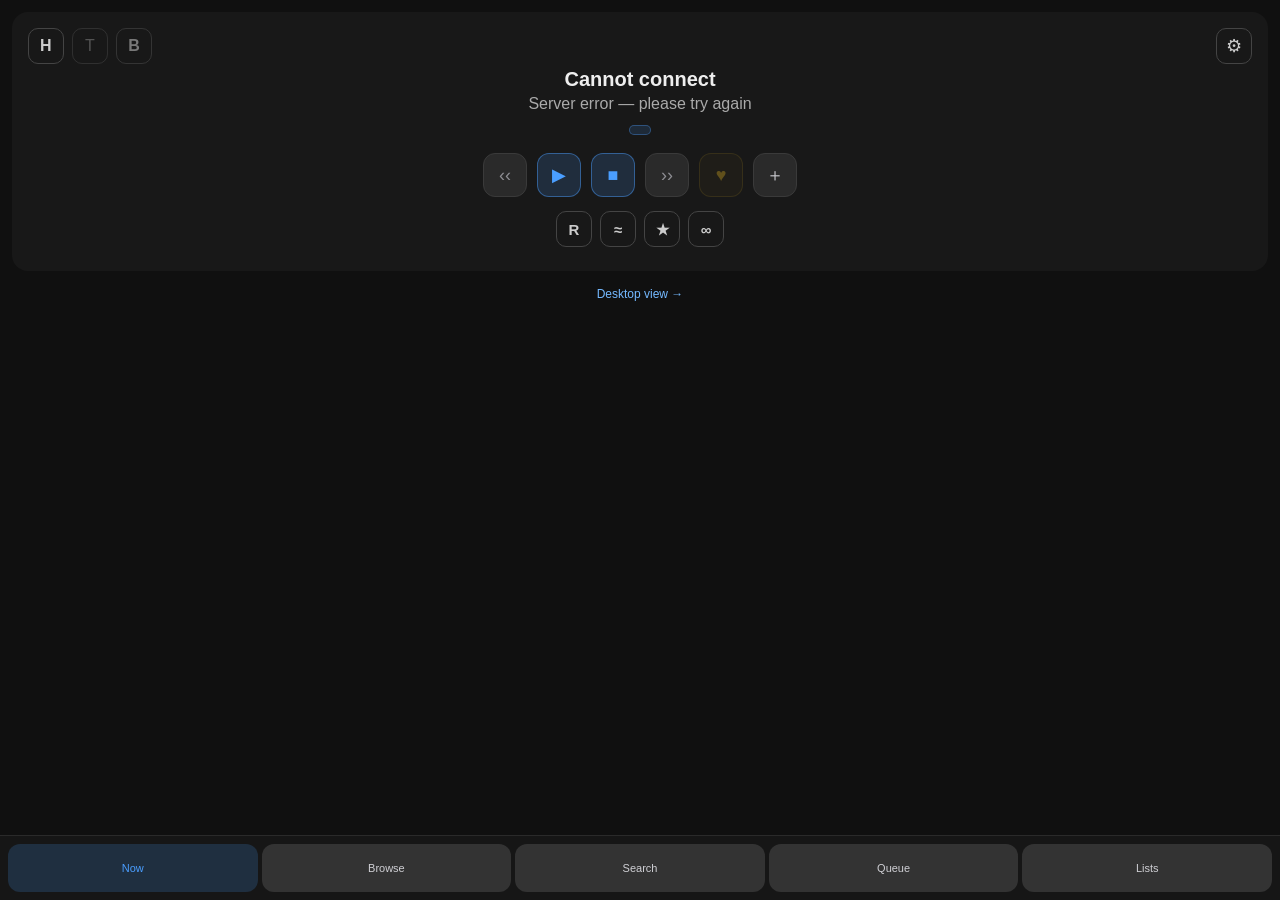
==== static/mobile/index.html @ b75ff3dd "Initial public release of MPD web controller. Flask UI for desktop and mobile with browse, queue, DL" ====
<!doctype html>
<html>
<head>
    <meta charset="utf-8">
    <meta name="viewport" content="width=device-width, initial-scale=1, viewport-fit=cover">
    <title>MPD Mobile</title>
    <link rel="stylesheet" href="/static/mobile/style.css">
</head>
<body>
    <div id="panel-now" class="panel active">
        <div class="now-card">
            <div class="now-top">
                <div class="now-top-left">
                    <button type="button" class="now-icon-btn history-btn" onclick="showTab('recent')" title="History">H</button>
                    <button type="button" class="now-icon-btn timer-btn" id="sleepTimerBtn" onclick="toggleSleepPopover()" title="Sleep timer">T</button>
                    <button type="button" class="now-icon-btn browser-btn" id="browserOutBtn" onclick="toggleBrowserOutput()" title="Play in this browser">B</button>
                </div>
                <button type="button" class="now-icon-btn settings-gear" onclick="showTab('settings')" title="Settings">⚙</button>
            </div>
            <div id="sleepPopover" class="sleep-popover hidden">
                <div class="meta" id="sleepTimerLabel">Sleep off</div>
                <div class="sleep-actions">
                    <button type="button" data-sleep="off" onclick="setSleepTimer('off')">Off</button>
                    <button type="button" data-sleep="30" onclick="setSleepTimer('minutes', 30)">30</button>
                    <button type="button" data-sleep="60" onclick="setSleepTimer('minutes', 60)">60</button>
                    <button type="button" data-sleep="120" onclick="setSleepTimer('minutes', 120)">120</button>
                    <button type="button" data-sleep="180" onclick="setSleepTimer('minutes', 180)">180</button>
                </div>
            </div>
            <img id="coverArt" class="cover-art hidden" alt="">
            <div class="title" id="title">Loading...</div>
            <div class="artist" id="artist"></div>
            <div class="album-row">
                <div class="meta" id="album"></div>
                <button type="button" class="pill accent search-goto-album" id="nowGotoAlbum" title="Go to album" style="display:none" onclick="goToPlayingAlbum()">→</button>
            </div>
            <div class="format-badge" id="audioFormat"></div>
            <div class="meta" id="status"></div>
            <div class="transport">
                <button type="button" class="transport-prev" onclick="cmd('previous')" title="Previous">‹‹</button>
                <button type="button" class="transport-play" id="playPauseBtn" onclick="togglePlayPause()" title="Play">▶︎</button>
                <button type="button" class="transport-stop" onclick="cmd('stop')" title="Stop">■</button>
                <button type="button" class="transport-next" onclick="cmd('next')" title="Next">››</button>
                <button type="button" class="like-btn" id="likeBtn" onclick="likeCurrentSong()" disabled title="Like">♥</button>
                <button type="button" class="transport-add" id="addToPlaylistBtn" onclick="togglePlaylistPopover()" title="Playlist">＋</button>
            </div>
            <div class="mode-row">
                <button type="button" class="now-icon-btn mode-icon" id="randomBtn" onclick="toggleRandom()" title="Shuffle">R</button>
                <button type="button" class="now-icon-btn mode-icon" onclick="addSimilar()" title="Add similar">≈</button>
                <button type="button" class="now-icon-btn mode-icon" onclick="smartRadio(event)" title="Smart radio">★</button>
                <button type="button" class="now-icon-btn mode-icon" id="autoRadioBtn" onclick="toggleAutoRadio()" title="Auto-fill radio">∞</button>
            </div>
            <div class="cast-chip" id="castChip" style="display:none">
                <span class="dlna-icon"></span>
                <span data-dlna-label>DLNA</span>
            </div>
        </div>
    </div>

    <div id="panel-search" class="panel">
        <div class="search-bar">
            <input id="searchBox" placeholder="Search library...">
            <div class="toolbar" id="searchChips">
                <button class="active" data-mode="tracks" onclick="setSearchMode('tracks')">Songs</button>
                <button data-mode="albums" onclick="setSearchMode('albums')">Albums</button>
                <button data-mode="artists" onclick="setSearchMode('artists')">Artists</button>
            </div>
        </div>
        <div id="searchResults" class="scroll"></div>
    </div>

    <div id="panel-lists" class="panel">
        <div class="toolbar">
            <input id="playlistName" placeholder="Playlist name">
            <button onclick="createEmptyPlaylist()">New</button>
            <button onclick="deleteSelectedPlaylist()">Del</button>
        </div>
        <div id="playlistList" class="scroll"></div>
        <div id="playlistTracks" class="scroll"></div>
    </div>

    <div id="panel-queue" class="panel">
        <div class="toolbar">
            <button onclick="loadQueue()">Refresh</button>
            <button onclick="clearQueue()">Clear</button>
        </div>
        <div id="queue" class="scroll"></div>
    </div>

    <div id="panel-recent" class="panel">
        <div class="toolbar">
            <button onclick="showTab('now')">← Back</button>
            <button onclick="loadRecentPlays()">Refresh</button>
            <button onclick="clearRecentPlays()">Clear</button>
            <button onclick="openLikedMobile()">♥ Liked</button>
        </div>
        <div id="recentList" class="scroll"></div>
    </div>

    <div id="panel-browse" class="panel">
        <div class="toolbar">
            <button id="modeFolders" class="active" onclick="setLibMode('folders')">Folders</button>
            <button id="modeAlbums" onclick="setLibMode('albums')">Albums</button>
            <button id="modeArtists" onclick="setLibMode('artists')">Artists</button>
        </div>
        <div class="lib-filter-bar">
            <input id="libFilter" type="search" placeholder="Filter this list…" oninput="onLibFilterInput()">
        </div>
        <div id="folderControls">
            <div class="path">Path: <span id="currentPath">/</span></div>
            <div class="toolbar">
                <button type="button" onclick="goHome()" title="Back to root">←</button>
                <button type="button" onclick="goUp()" title="Up one folder">↑</button>
                <button type="button" class="pill accent" id="playFolderBtn" onclick="playCurrentFolder()" style="display:none" title="Play this folder">▶ Play</button>
            </div>
        </div>
        <div id="libContext" class="path hidden"></div>
        <div id="browser" class="scroll"></div>
    </div>

    <div id="panel-settings" class="panel">
        <div class="toolbar">
            <button onclick="showTab('now')">← Back</button>
            <strong>Settings</strong>
        </div>
        <div class="settings-block">
            <h3 class="panel-label">MPD output</h3>
            <select id="playerSelect" onchange="changePlayer()"></select>
        </div>
        <div class="settings-block">
            <h3 class="panel-label"><span class="dlna-icon"></span> DLNA cast</h3>
            <p class="meta">Scan the network, then pick a TV or speaker. Cast from the blue icon on Now Playing.</p>
            <label class="meta">Public base URL</label>
            <input id="dlnaPublicBase" placeholder="http://192.168.9.232:5000" style="width:100%;margin:6px 0">
            <div class="toolbar">
                <button onclick="saveDlnaPublicBase()">Save URL</button>
                <button class="pill accent" onclick="scanDlnaDevices()">Scan</button>
                <button onclick="clearDlnaTarget()">Clear</button>
            </div>
            <div class="meta" style="margin:8px 0">Target: <span data-dlna-label>No DLNA target</span></div>
            <div id="dlnaDeviceList" class="dlna-mobile-list"></div>
            <div class="meta" id="dlnaMsg"></div>
        </div>
        <div class="settings-block">
            <h3 class="panel-label">Playback</h3>
            <p class="meta">Crossfade blends tracks. MixRamp helps gapless-style overlaps.</p>
            <label class="meta">Crossfade (seconds)</label>
            <input id="xfadeSeconds" type="number" min="0" max="30" step="1" value="0" style="width:100%;margin:6px 0">
            <label class="meta"><input type="checkbox" id="mixrampEnabled"> Enable MixRamp</label>
            <label class="meta">MixRamp dB</label>
            <input id="mixrampDb" type="number" step="1" value="-17" style="width:100%;margin:6px 0">
            <div class="toolbar">
                <button class="pill accent" onclick="savePlaybackSettings()">Save playback</button>
            </div>
            <div class="meta" id="playbackMsg"></div>
        </div>
        <div class="settings-block">
            <h3 class="panel-label">Display</h3>
            <div class="toolbar">
                <button onclick="toggleMobileTheme()">Theme</button>
                <button type="button" id="coverToggleBtn" onclick="toggleMobileCovers()">Cover</button>
                <button onclick="loadMobileRecent(); showTab('recent')">Recent</button>
                <button onclick="openMobileLiked()">Liked</button>
            </div>
            <p class="meta" id="coverToggleHint">Cover art on</p>
        </div>
    </div>

    <nav class="tabbar" id="tabbar">
        <button class="active" data-tab="now" onclick="showTab('now')">Now</button>
        <button data-tab="browse" onclick="showTab('browse')">Browse</button>
        <button data-tab="search" onclick="showTab('search')">Search</button>
        <button data-tab="queue" onclick="showTab('queue')">Queue</button>
        <button data-tab="lists" onclick="showTab('lists')">Lists</button>
    </nav>

    <p class="footer-link"><a href="/?desktop=1" onclick="localStorage.setItem('mpd-prefer-desktop','1')">Desktop view &rarr;</a></p>

    <div id="playlistPopover" class="playlist-popover">
        <div class="popover-head">
            <span>Add to playlist</span>
            <button type="button" class="popover-close" onclick="closePlaylistPopover()">✕</button>
        </div>
        <div id="playlistPopoverList" class="popover-list"></div>
        <div class="popover-new">
            <input id="playlistPopoverNew" placeholder="New playlist name">
            <button type="button" onclick="createAndAddToPlaylist()">Create &amp; add</button>
        </div>
    </div>

    <script src="/static/js/api.js"></script>
    <script src="/static/js/utils.js"></script>
    <script src="/static/js/playlists.js"></script>
    <script src="/static/js/dlna.js"></script>
    <script src="/static/js/shortcuts.js"></script>
    <script src="/static/js/sleeptimer.js"></script>
    <script src="/static/js/browserout.js"></script>
    <script src="/static/js/settings.js?v=5"></script>
    <script src="/static/mobile/app.js"></script>
</body>
</html>
---- static/mobile/style.css ----
* {
    box-sizing: border-box;
}

body {
    margin: 0;
    background: #101010;
    color: #eeeeee;
    font-family: -apple-system, BlinkMacSystemFont, "Segoe UI", sans-serif;
    padding: 12px 12px calc(72px + env(safe-area-inset-bottom));
}

.queue-row.dragging {
    opacity: 0.45;
}

.queue-row.drag-over {
    outline: 1px dashed #4a9eff;
    background: rgba(74, 158, 255, 0.1);
}

.queue-row {
    cursor: grab;
}

body.theme-light {
    background: #eef0f3;
    color: #1a1b1e;
}

body.theme-light .now-card {
    background: #fff;
    color: #1a1b1e;
}

body.theme-light .item {
    background: #fff;
    border-color: #ddd;
    color: #1a1b1e;
}

body.theme-light .tabbar {
    background: #fff;
    border-color: #ddd;
}

body.theme-light .search-bar {
    background: #eef0f3;
}

body.theme-light .search-bar input,
body.theme-light .lib-filter-bar input,
body.theme-light input,
body.theme-light select {
    background: #fff;
    color: #1a1b1e;
    border-color: #ccc;
}

body.theme-light .meta,
body.theme-light .artist,
body.theme-light .item-sub {
    color: #666;
}

.now-card {
    background: #181818;
    border-radius: 16px;
    padding: 16px;
    text-align: center;
    margin-bottom: 12px;
}

.cover-art {
    width: min(70vw, 260px);
    aspect-ratio: 1;
    border-radius: 12px;
    object-fit: cover;
    background: #222;
    margin: 0 auto 12px;
    display: block;
}

body.covers-off .cover-art {
    display: none !important;
}

.title {
    font-size: 20px;
    font-weight: 600;
    overflow-wrap: anywhere;
}

.artist {
    color: #aaa;
    margin-top: 4px;
    overflow-wrap: anywhere;
}

.meta {
    color: #888;
    font-size: 12px;
    margin-top: 4px;
}

.album-row {
    display: flex;
    align-items: center;
    justify-content: center;
    gap: 8px;
    margin-top: 4px;
    min-width: 0;
}

.album-row .meta {
    margin-top: 0;
}

.format-badge {
    display: inline-block;
    margin-top: 8px;
    padding: 4px 10px;
    border-radius: 999px;
    font-size: 11px;
    font-weight: 500;
    background: rgba(74, 158, 255, 0.14);
    color: #4a9eff;
    border: 1px solid rgba(74, 158, 255, 0.35);
}

.transport {
    display: flex;
    justify-content: center;
    gap: 10px;
    margin: 14px 0 2px;
    flex-wrap: wrap;
}

.transport button, .toolbar button, .item button, .tabbar button {
    min-width: 44px;
    min-height: 44px;
    border: none;
    border-radius: 12px;
    background: #333;
    color: #fff;
    font-size: 18px;
    padding: 8px 12px;
    cursor: pointer;
}

.mode-row {
    display: flex;
    gap: 8px;
    flex-wrap: wrap;
    justify-content: center;
    margin: 14px 0 8px;
}

#playerSelect {
    background: #1d1d1d;
    color: #eee;
    border: 1px solid #444;
    border-radius: 8px;
    padding: 8px;
    width: 100%;
    margin-top: 8px;
}

.panel {
    display: none;
}

.panel.active {
    display: block;
}

.search-bar {
    position: sticky;
    top: 0;
    z-index: 10;
    background: #101010;
    padding-bottom: 8px;
}

.search-bar input {
    width: 100%;
    background: #1d1d1d;
    color: #eee;
    border: 1px solid #444;
    border-radius: 12px;
    padding: 12px;
    font-size: 16px;
}

.search-bar #searchChips {
    margin-top: 10px;
    margin-bottom: 0;
}

.lib-filter-bar {
    margin: 0 0 8px;
}

.lib-filter-bar input {
    width: 100%;
    background: #1d1d1d;
    color: #eee;
    border: 1px solid #444;
    border-radius: 12px;
    padding: 12px;
    font-size: 16px;
}

.toolbar button {
    font-size: 14px;
    white-space: nowrap;
}

.toolbar button.active {
    background: rgba(74, 158, 255, 0.22);
    color: #4a9eff;
}

.scroll {
    max-height: calc(100vh - 220px);
    overflow-y: auto;
}

.item {
    display: flex;
    justify-content: space-between;
    align-items: flex-start;
    gap: 8px;
    padding: 10px 4px;
    border-bottom: 1px solid #2a2a2a;
}

.item-name {
    overflow-wrap: anywhere;
    font-size: 15px;
    color: #f0f0f2;
}

.item-sub {
    font-size: 12px;
    color: #b0b0b5;
    margin-top: 2px;
}

.tabbar button {
    color: #d0d0d5;
}

.playable-row {
    cursor: pointer;
}

.track-label {
    display: flex;
    align-items: center;
    gap: 8px;
    min-width: 0;
}

.track-label-text {
    min-width: 0;
    overflow-wrap: anywhere;
}

.track-quality {
    width: 8px;
    height: 8px;
    border-radius: 50%;
    flex-shrink: 0;
}

.track-quality-dsd {
    background: #e8b923;
    box-shadow: 0 0 5px rgba(232, 185, 35, 0.45);
}

.track-quality-hires {
    background: #4a9eff;
    box-shadow: 0 0 5px rgba(74, 158, 255, 0.4);
}

.thumb {
    width: 44px;
    height: 44px;
    border-radius: 8px;
    object-fit: cover;
    background: #222;
    flex-shrink: 0;
}

.row-main {
    display: flex;
    gap: 10px;
    flex: 1;
    min-width: 0;
}

.actions {
    display: flex;
    flex-direction: row;
    flex-wrap: wrap;
    gap: 4px;
    flex-shrink: 0;
    align-items: center;
}

.folder-row .actions,
.actions-vertical {
    flex-direction: row;
    flex-wrap: nowrap;
    align-items: center;
}

.actions button {
    font-size: 11px;
    min-height: 32px;
    min-width: auto;
    padding: 4px 8px;
}

.folder-row .actions button {
    width: auto;
    min-width: 0;
}

.folder-row .row-main,
.folder-row .row-text,
.folder-row .item-name {
    min-width: 0;
    flex: 1;
    white-space: normal;
    overflow-wrap: anywhere;
    word-break: break-word;
}

.row-text {
    min-width: 0;
    flex: 1;
}


.playlist-select {
    background: #1d1d1d;
    color: #eee;
    border: 1px solid #444;
    border-radius: 6px;
    font-size: 11px;
}

.tabbar {
    position: fixed;
    left: 0;
    right: 0;
    bottom: 0;
    display: grid;
    grid-template-columns: repeat(5, 1fr);
    gap: 4px;
    padding: 8px 8px calc(8px + env(safe-area-inset-bottom));
    background: #161616;
    border-top: 1px solid #2a2a2a;
}

.tabbar button {
    font-size: 11px;
    min-height: 48px;
    display: flex;
    flex-direction: column;
    align-items: center;
    justify-content: center;
    gap: 2px;
    color: #d0d0d5;
}

.tabbar button.active {
    background: rgba(74, 158, 255, 0.18);
    color: #4a9eff;
}

.footer-link {
    text-align: center;
    margin: 16px 0;
    font-size: 12px;
}

.footer-link a {
    color: #74b9ff;
    text-decoration: none;
}

.hidden {
    display: none !important;
}

.toolbar {
    display: flex;
    gap: 6px;
    flex-wrap: wrap;
    margin-bottom: 8px;
}

.toolbar input {
    flex: 1;
    min-width: 120px;
    background: #1d1d1d;
    color: #eee;
    border: 1px solid #444;
    border-radius: 8px;
    padding: 8px;
}

.transport button {
    min-width: 44px;
    min-height: 44px;
}

.transport .transport-play,
.transport .transport-stop {
    background: rgba(74, 158, 255, 0.16);
    border: 1px solid rgba(74, 158, 255, 0.45);
    color: #4a9eff !important;
    -webkit-text-fill-color: #4a9eff;
    text-shadow: none;
    filter: none;
}

.transport .transport-play.is-playing,
.transport #playPauseBtn.is-playing {
    background: rgba(74, 158, 255, 0.28);
    border-color: rgba(74, 158, 255, 0.65);
    color: #4a9eff !important;
    -webkit-text-fill-color: #4a9eff;
    box-shadow: 0 0 12px rgba(74, 158, 255, 0.25);
}

.transport .transport-prev,
.transport .transport-next {
    background: #2a2a2a;
    border: 1px solid #3a3a3a;
    color: #8e8e93;
}

.transport .transport-add {
    background: #2a2a2a;
    border: 1px solid #3a3a3a;
    color: #c7c7cc;
}

.transport .like-btn {
    background: rgba(232, 185, 35, 0.1);
    border: 1px solid rgba(232, 185, 35, 0.35);
    color: #e8b923;
    text-shadow: 0 0 8px rgba(232, 185, 35, 0.25);
}

.transport .like-btn.liked {
    background: rgba(232, 185, 35, 0.2);
    border-color: rgba(232, 185, 35, 0.55);
    color: #f0d060;
    text-shadow: 0 0 10px rgba(232, 185, 35, 0.4);
    box-shadow: 0 0 12px rgba(232, 185, 35, 0.18);
}

.transport .like-btn:disabled {
    opacity: 0.35;
    text-shadow: none;
}

body.theme-light .transport .transport-play,
body.theme-light .transport .transport-stop {
    background: rgba(37, 99, 235, 0.12);
    border-color: rgba(37, 99, 235, 0.4);
    color: #2563eb;
}

body.theme-light .transport .transport-prev,
body.theme-light .transport .transport-next {
    background: #e8e8ea;
    border-color: #d0d0d4;
    color: #6b6b70;
}

body.theme-light .transport .like-btn {
    background: rgba(202, 138, 4, 0.1);
    border-color: rgba(202, 138, 4, 0.35);
    color: #ca8a04;
    text-shadow: none;
}

.playlist-popover {
    position: fixed;
    left: 12px;
    right: 12px;
    bottom: calc(72px + env(safe-area-inset-bottom));
    background: #181818;
    border: 1px solid #333;
    border-radius: 14px;
    z-index: 100;
    display: none;
    flex-direction: column;
    max-height: 50vh;
}

.playlist-popover.open {
    display: flex;
}

.popover-head {
    display: flex;
    justify-content: space-between;
    align-items: center;
    padding: 12px 14px;
    border-bottom: 1px solid #333;
    font-weight: 600;
}

.popover-close {
    background: none;
    border: none;
    color: #aaa;
    font-size: 16px;
}

.popover-list {
    overflow-y: auto;
    padding: 6px;
}

.popover-item {
    display: block;
    width: 100%;
    text-align: left;
    padding: 12px;
    background: none;
    border: none;
    color: #eee;
    border-radius: 8px;
}

.popover-item.popover-liked {
    color: #ff6b8a;
}

.popover-new {
    display: flex;
    gap: 8px;
    padding: 10px;
    border-top: 1px solid #333;
}

.popover-new input {
    flex: 1;
    background: #1d1d1d;
    color: #eee;
    border: 1px solid #444;
    border-radius: 8px;
    padding: 8px;
}

.path {
    color: #aaa;
    font-size: 13px;
    margin-bottom: 8px;
    overflow-wrap: anywhere;
}

.settings-intro {
    color: #aaa;
    font-size: 13px;
    margin: 0 0 12px;
    line-height: 1.45;
}

.settings-list {
    display: flex;
    flex-direction: column;
    gap: 12px;
}

.settings-card {
    background: #1a1a1a;
    border: 1px solid #333;
    border-radius: 10px;
    padding: 12px;
}

.settings-card-head {
    font-size: 11px;
    color: #888;
    text-transform: uppercase;
    margin-bottom: 10px;
}

.settings-field {
    margin-bottom: 8px;
}

.settings-field label {
    display: block;
    font-size: 11px;
    color: #888;
    margin-bottom: 4px;
}

.settings-field input {
    width: 100%;
    padding: 8px 10px;
    border-radius: 8px;
    border: 1px solid #444;
    background: #111;
    color: #eee;
    font-size: 14px;
}

.settings-default {
    display: flex;
    align-items: center;
    gap: 8px;
    font-size: 12px;
    color: #aaa;
    margin: 8px 0;
}

.settings-card-actions {
    display: flex;
    gap: 8px;
}

.settings-msg {
    margin-top: 10px;
    font-size: 12px;
    color: #74b9ff;
    min-height: 18px;
}

.settings-toolbar {
    margin-top: 12px;
}

.playlist-tracks-head {
    position: relative;
    display: flex;
    align-items: center;
    padding: 8px 4px 12px;
    margin-bottom: 8px;
    border-bottom: 1px solid #333;
    min-height: 40px;
}

.playlist-tracks-title {
    font-size: 14px;
    font-weight: 600;
    overflow: hidden;
    text-overflow: ellipsis;
    white-space: nowrap;
    max-width: 42%;
}

.playlist-tracks-head-center {
    position: absolute;
    left: 50%;
    transform: translateX(-50%);
}

.pill.accent {
    background: rgba(74, 158, 255, 0.14);
    border: 1px solid rgba(74, 158, 255, 0.4);
    color: #4a9eff;
}

.playlist-name-play {
    flex-shrink: 0;
    padding: 4px 10px;
    font-size: 12px;
    line-height: 1;
}

.search-goto-album {
    flex-shrink: 0;
    padding: 4px 10px;
    font-size: 13px;
    line-height: 1;
    font-weight: 600;
}

.dlna-now {
    margin-top: 12px;
    padding-top: 12px;
    border-top: 1px solid #333;
    text-align: center;
}

.dlna-mobile-list {
    margin-top: 8px;
    text-align: left;
    max-height: 240px;
    overflow-y: auto;
}

.cast-btn {
    flex-shrink: 0;
}

.dlna-icon {
    display: inline-block;
    width: 10px;
    height: 10px;
    border-radius: 50%;
    background: #4a9eff;
    box-shadow: 0 0 0 3px rgba(74, 158, 255, 0.2);
    vertical-align: middle;
    flex-shrink: 0;
}

.now-top {
    display: flex;
    justify-content: space-between;
    align-items: center;
    margin-bottom: 4px;
}

.now-top-left {
    display: flex;
    align-items: center;
    gap: 8px;
}

.now-icon-btn,
.settings-gear {
    background: transparent;
    border: 1px solid #444;
    color: #ccc;
    border-radius: 10px;
    width: 36px;
    height: 36px;
    font-size: 16px;
    font-weight: 600;
    padding: 0;
    line-height: 1;
}

.history-btn {
    letter-spacing: 0.02em;
}

.timer-btn {
    color: rgba(238, 238, 238, 0.28);
    border-color: rgba(68, 68, 68, 0.55);
    font-weight: 500;
}

.timer-btn.timer-active {
    color: rgba(232, 185, 35, 0.75);
    border-color: rgba(232, 185, 35, 0.35);
}

.browser-btn {
    color: rgba(238, 238, 238, 0.45);
    border-color: rgba(68, 68, 68, 0.65);
}

.browser-btn.active {
    color: #4a9eff;
    border-color: rgba(74, 158, 255, 0.5);
}

.settings-gear {
    font-size: 18px;
    font-weight: 400;
}

.sleep-popover {
    margin: 8px 0 12px;
    padding: 10px;
    border-radius: 12px;
    background: #141414;
    border: 1px solid #333;
    text-align: center;
}

.sleep-popover.hidden {
    display: none;
}

.sleep-popover .meta {
    margin-bottom: 8px;
}

.sleep-actions {
    display: flex;
    flex-wrap: wrap;
    gap: 6px;
    justify-content: center;
}

.sleep-actions button {
    min-width: 44px;
    min-height: 36px;
    font-size: 12px;
    border: 1px solid #444;
    border-radius: 10px;
    background: #222;
    color: #ddd;
    padding: 6px 10px;
    cursor: pointer;
}

.sleep-actions button.active {
    border-color: #4a9eff;
    color: #4a9eff;
}

.mode-row {
    display: flex;
    gap: 8px;
    flex-wrap: wrap;
    justify-content: center;
    margin: 14px 0 8px;
}

.mode-row .mode-icon {
    width: 36px;
    height: 36px;
    min-width: 36px;
    min-height: 36px;
    font-size: 15px;
    background: transparent;
    border: 1px solid #444;
    color: #ccc;
    border-radius: 10px;
    padding: 0;
    font-weight: 600;
    cursor: pointer;
}

.mode-row .mode-icon.active {
    border-color: #4a9eff;
    color: #4a9eff;
}

.cast-remote-btn {
    display: inline-flex !important;
    align-items: center;
    justify-content: center;
    min-width: 40px;
    font-size: 13px;
    font-weight: 600;
    color: #8ab4e8 !important;
    -webkit-text-fill-color: #8ab4e8;
    opacity: 0.55;
}

.cast-remote-btn.cast-active {
    opacity: 1;
    border-color: rgba(74, 158, 255, 0.5) !important;
    color: #4a9eff !important;
    -webkit-text-fill-color: #4a9eff;
}

.cast-row-btn {
    width: 34px;
    height: 30px;
    min-width: 34px;
    padding: 0;
    border-radius: 8px;
    background: #1d1d1d;
    border: 1px solid rgba(74, 158, 255, 0.4);
}

.play-folder-btn {
    flex-shrink: 0;
    min-width: 44px;
    padding-left: 14px;
    padding-right: 14px;
}

.folder-row .actions .play-folder-btn {
    min-width: 48px;
    padding: 4px 16px;
}


.cast-chip {
    display: inline-flex;
    align-items: center;
    gap: 6px;
    margin-top: 10px;
    padding: 4px 10px;
    border-radius: 999px;
    font-size: 12px;
    color: #4a9eff;
    background: rgba(74, 158, 255, 0.12);
    border: 1px solid rgba(74, 158, 255, 0.35);
}

.settings-block {
    background: #181818;
    border-radius: 14px;
    padding: 14px;
    margin-bottom: 12px;
}

.settings-block .panel-label {
    margin: 0 0 8px;
    font-size: 14px;
    display: flex;
    align-items: center;
    gap: 8px;
}

body.theme-light .settings-block {
    background: #fff;
}

body.theme-light .now-icon-btn,
body.theme-light .settings-gear {
    border-color: #ccc;
    color: #333;
}

body.theme-light .timer-btn {
    color: rgba(26, 27, 30, 0.28);
    border-color: rgba(0, 0, 0, 0.12);
}

body.theme-light .timer-btn.timer-active {
    color: rgba(202, 138, 4, 0.9);
    border-color: rgba(202, 138, 4, 0.4);
}

body.theme-light .browser-btn {
    color: rgba(26, 27, 30, 0.4);
    border-color: rgba(0, 0, 0, 0.14);
}

body.theme-light .browser-btn.active {
    color: #2563eb;
    border-color: rgba(37, 99, 235, 0.45);
}

body.theme-light .mode-row .mode-icon {
    border-color: #ccc;
    color: #333;
    background: transparent;
}

body.theme-light .sleep-popover {
    background: #f4f5f7;
    border-color: #ddd;
}

body.theme-light .sleep-actions button {
    background: #fff;
    border-color: #ccc;
    color: #333;
}

.playlist-names .item-name,
.playlist-name-row .item-name {
    flex: 1;
    min-width: 0;
}

.directory {
    color: #74b9ff;
}
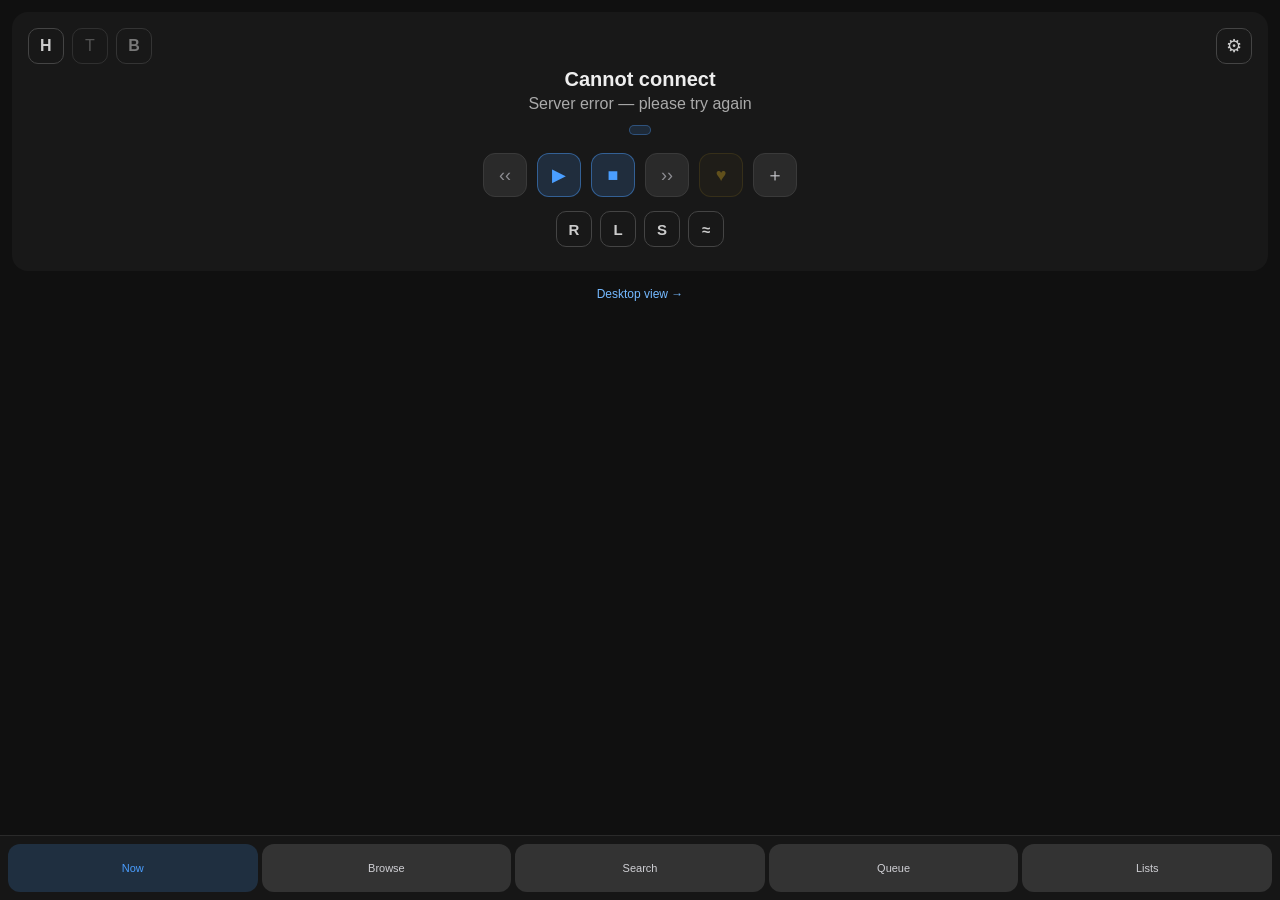
==== commit 4b1eadd6: "Keep browser mode usable when MPD is offline. Fall back to the disk music library for browse, search" ====
--- a/static/mobile/index.html
+++ b/static/mobile/index.html
@@ -46,9 +46,9 @@
             </div>
             <div class="mode-row">
                 <button type="button" class="now-icon-btn mode-icon" id="randomBtn" onclick="toggleRandom()" title="Shuffle">R</button>
+                <button type="button" class="now-icon-btn mode-icon radio-pill" id="radioLocalBtn" onclick="startMobileRadio('local')" title="Local radio">L</button>
+                <button type="button" class="now-icon-btn mode-icon radio-pill" id="radioSmartBtn" onclick="startMobileRadio('smart')" title="Smart radio">S</button>
                 <button type="button" class="now-icon-btn mode-icon" onclick="addSimilar()" title="Add similar">≈</button>
-                <button type="button" class="now-icon-btn mode-icon" onclick="smartRadio(event)" title="Smart radio">★</button>
-                <button type="button" class="now-icon-btn mode-icon" id="autoRadioBtn" onclick="toggleAutoRadio()" title="Auto-fill radio">∞</button>
             </div>
             <div class="cast-chip" id="castChip" style="display:none">
                 <span class="dlna-icon"></span>
@@ -196,6 +196,6 @@
     <script src="/static/js/sleeptimer.js"></script>
     <script src="/static/js/browserout.js"></script>
     <script src="/static/js/settings.js?v=5"></script>
-    <script src="/static/mobile/app.js"></script>
+    <script src="/static/mobile/app.js?v=6"></script>
 </body>
 </html>
